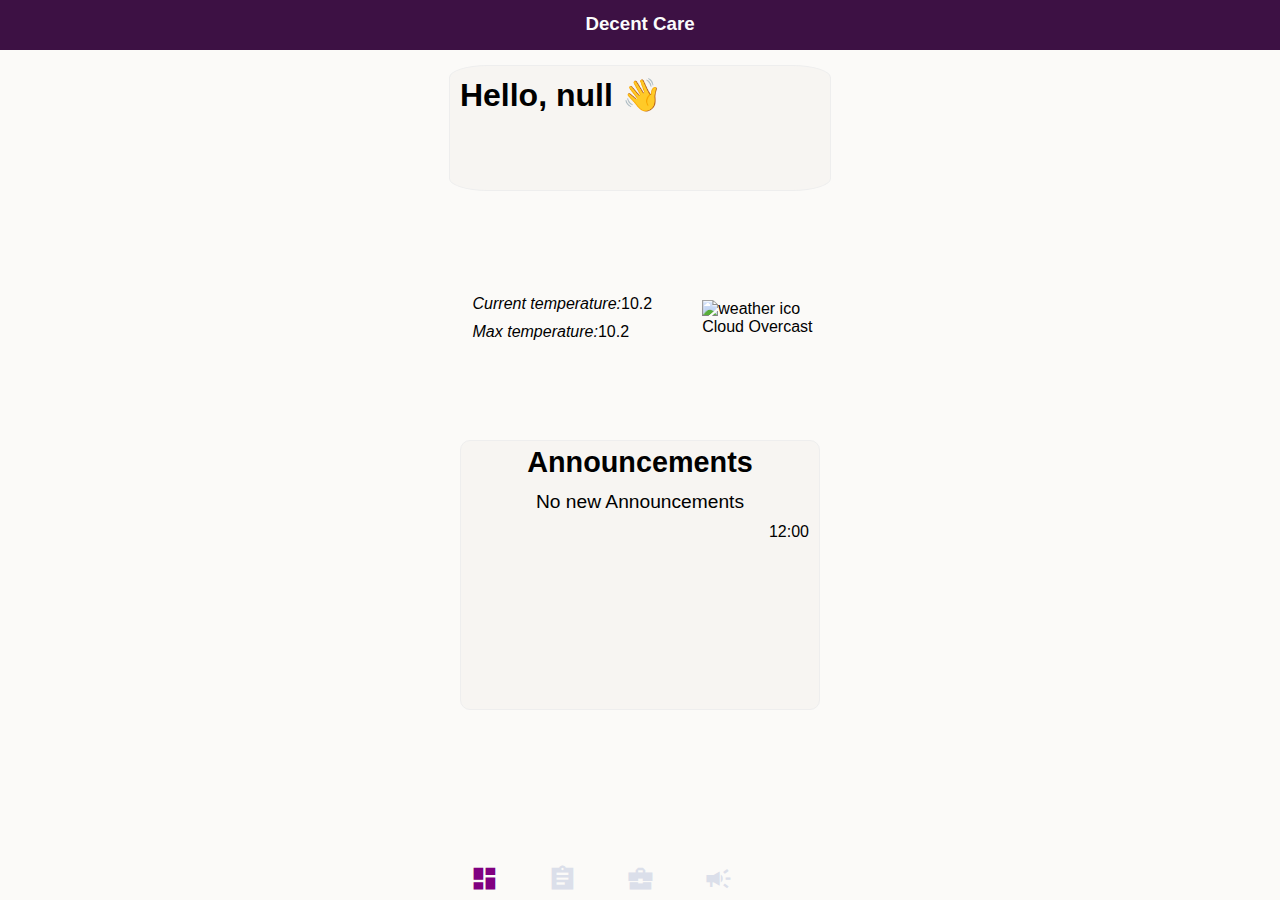
==== index.html @ a9667a99 "strucutre initialising" ====
<!DOCTYPE html>
<html lang="en">
  <head>
    <meta charset="UTF-8" />
    <meta name="viewport" content="width=device-width, initial-scale=1.0" />
    <link
      href="https://fonts.googleapis.com/icon?family=Material+Icons+Sharp"
      rel="stylesheet"
    />
    <title>DC APP</title>
    <link
      rel="apple-touch-icon"
      sizes="180x180"
      href="img/apple-touch-icon.png"
    />
    <link
      rel="icon"
      type="image/png"
      sizes="32x32"
      href="img/favicon-32x32.png"
    />
    <link
      rel="icon"
      type="image/png"
      sizes="16x16"
      href="img/favicon-16x16.png"
    />
    <link rel="manifest" href="img/site.webmanifest" />
    <link rel="stylesheet" href="mobile.css" />
  </head>
  <body>
    <header>
      <h3>Decent Care</h3>
    </header>

    <main>
      <!-- user profile -->
      <div class="user">
        <div class="name">
          <h1 id="name"></h1>
        </div>
      </div>
      <!-- End user Profile -->
      <!-- Weather -->
      <div class="weather">
        <div class="temperature">
          <p id="current-temp"><i>Current temperature:</i>10.2</p>
          <p id="max-temp"><i>Max temperature:</i>10.2</p>
        </div>
        <div class="ico-container">
          <img id="weather-icon" src="" alt="weather ico" />
          <p id="weather-des">Cloud Overcast</p>
        </div>
      </div>
      <!-- Weather -->
      <div class="announce">
        <div class="title">
          <h3>Announcements</h3>
        </div>
        <div class="announcement">
          <p>No new Announcements</p>
        </div>
        <div class="time">
          <p>12:00</p>
        </div>
      </div>
    </main>

    <nav>
      <div class="nav-btn-box">
        <div class="nav-btn" id="home" onclick="redirect(this.id)">
          <span class="material-icons-sharp btn" style="color: purple">
            dashboard
          </span>
        </div>
        <div class="nav-btn" id="forms" onclick="redirect(this.id)">
          <span class="material-icons-sharp btn"> assignment </span>
        </div>
        <div class="nav-btn" id="work" onclick="redirect(this.id)">
          <span class="material-icons-sharp btn"> business_center </span>
        </div>
        <div class="nav-btn" id="Announce" onclick="redirect(this.id)">
          <span class="material-icons-sharp btn"> campaign </span>
        </div>
        <div class="nav-btn" id="resource" onclick="redirect(this.id)">
          <span class="material-icons-sharp btn"> hub </span>
        </div>
      </div>
    </nav>
  </body>
  <script>
    function redirect(id) {
      if (id == "home") {
        window.location.href = "index.html";
      } else if (id == "forms") {
        window.location.href = "forms.html";
      } else if (id == "work") {
        window.location.href = "work.html";
      } else if (id == "Announce") {
        window.location.href = "Announce.html";
      } else if (id == "resource") {
        window.location.href = "resource.html";
      }
    }
  </script>
  <script src="engine.js"></script>
</html>
---- mobile.css ----
*{
    box-sizing: border-box;
    padding: 0;
    margin: 0;
   
}

body{
    background-color: #fbfaf8;
    font-family: 'Open Sans', sans-serif;
    height: 100vh;
    display: grid;
    grid-template-areas: 
     'header'
     'main'
     'nav'
    ;
    grid-template-rows: 50px 1fr 40px;
}




header,
main,
nav{
    /* border: 1px solid black; */
}

header{
    grid-area: header;
    background-color: #3d1144;
    color: #fbfcfc;
    text-align: center;
    
}

header h3{
    margin-top: 13px;
}







nav{
    grid-area: nav;
}

.nav-btn-box{
    max-width: 390px;
    margin: 0 auto ;
    display: flex;
    justify-content: space-around;
    
}

.nav-btn{
    width: 72px;
    height: 38px;
    border-radius: 5px;
    display: flex;
    justify-content: center;
    align-items: center;
    
}

.nav-btn .btn{
    font-size: 1.8rem;
    color: #DBDFEA;
}

main{
    grid-area: main;
}

/* Home Page */
.user{
    
    max-width: 390px;
    height: 15vh;
    margin:10px auto ;
    display: flex;
    justify-content: center;
    align-items: center;
}

.name{
    width: 98%;
    height: 14vh;
    border-radius: 10%;
    background-color: #F7F5F2;
    border: 1px solid #EEEEEE;
    
}

.name h1{
    padding: 10px;
}

.weather{
    max-width: 390px;
    height: 25vh;
    margin:10px auto ;
    display: flex;
    justify-content: space-around;
    align-items: center;
}

#current-temp{
    padding: 5px;
}
#max-temp{
    padding: 5px;

}

.announce{
    height: 30vh;
    max-width: 360px;
    margin:10px auto;
    border-radius: 10px;
    border: 1px solid #EEEEEE;
    background-color: #F7F5F2;
    padding: 5px;
}

.announce h3{
    margin-bottom: 7px;
    text-align: center;
    font-size: 1.8rem;
}

.announcement{
    text-align: center;
    padding: 5px;
}

.announcement p{
    font-size: 1.2rem;
}
.time{
    text-align: end;
    padding: 5px;
    
}
/* end-Home Page */

/* Forms Page */
.content{
    background-color: blue;
    max-width: 390px;
    height: 60vh;
    margin:10px auto ;
    display: flex;
    flex-wrap: wrap;
    background-color: white;

}

.tile{
    width: 45%;
    /* height: 25vh; */
    /* background-color: #efe8de; */
    background-color: #F7F5F2;
    border-radius: 10px;
    margin: 5px auto;
    height: 30%;
    
    border: 1px solid #EEEEEE;
    /* box-shadow: 0 4px 21px -12px rgba(0, 0, 0, 0.66); */
}
.tile h5{
    margin-top: 9px;
    text-align: center;
    font-size: 0.9rem;
}
.tile p{
    font-size: 0.8rem;
    padding: 2px;
    text-align: center;
    margin: 0;
    color: #6B728E;
}

.ico-color{
    /* background: #b1a0b4;
    background: linear-gradient(to right, #b1a0b4 14%, #3D1144 78%);
    -webkit-background-clip: text;
    -webkit-text-fill-color: transparent; */
    background: #D33B9F;
    background: linear-gradient(to right, #D33B9F 17%, #AB38C9 59%);
    -webkit-background-clip: text;
    -webkit-text-fill-color: transparent;
    font-size: 30px;
}

/* End-Forms Page */

/* Work Page */
.recycle-view{
    /* background-color: blue; */
    max-width: 380px;
    height: 80vh;
    margin:10px auto ;
    display: flex;
    flex-direction: column;
}

.r-container{
    width: 95%;
    height: 10%;
    background-color: #3d1144;
    margin: 1px auto;
    border-radius: 10px;
    background-color: #F7F5F2;
    border: 1px solid #EEEEEE;
    display: flex;
    justify-content: space-around;

}

.r-name{
    max-width: 68%;
    margin: auto;
    font-size: 1rem;
    color: #6B728E;
}

.r-ico{
    max-width: 28%;
    margin: auto;
}

.rico{
    font-size:30px;
    background: linear-gradient(to right, #D33B9F 17%, #AB38C9 59%);
    -webkit-background-clip: text;
    -webkit-text-fill-color: transparent;
}
/* End Work Page */
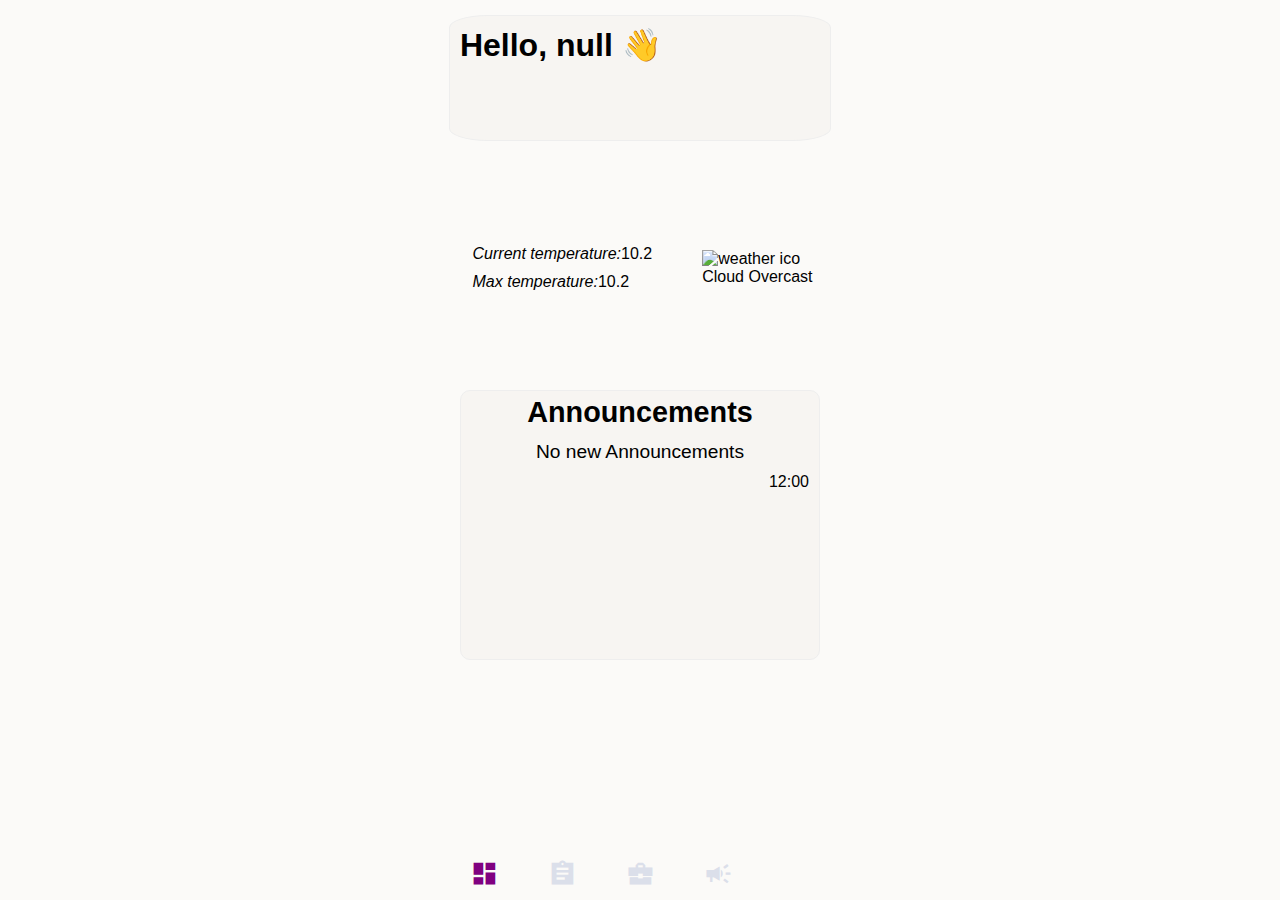
==== commit 80fce659: "changes to the header" ====
--- a/index.html
+++ b/index.html
@@ -29,9 +29,9 @@
     <link rel="stylesheet" href="mobile.css" />
   </head>
   <body>
-    <header>
+    <!-- <header>
       <h3>Decent Care</h3>
-    </header>
+    </header> -->
 
     <main>
       <!-- user profile -->
--- a/mobile.css
+++ b/mobile.css
@@ -11,17 +11,17 @@
     height: 100vh;
     display: grid;
     grid-template-areas: 
-     'header'
+
      'main'
      'nav'
     ;
-    grid-template-rows: 50px 1fr 40px;
-}
-
-
-
-
-header,
+    grid-template-rows: 1fr 45px;
+}
+
+
+
+
+
 main,
 nav{
     /* border: 1px solid black; */
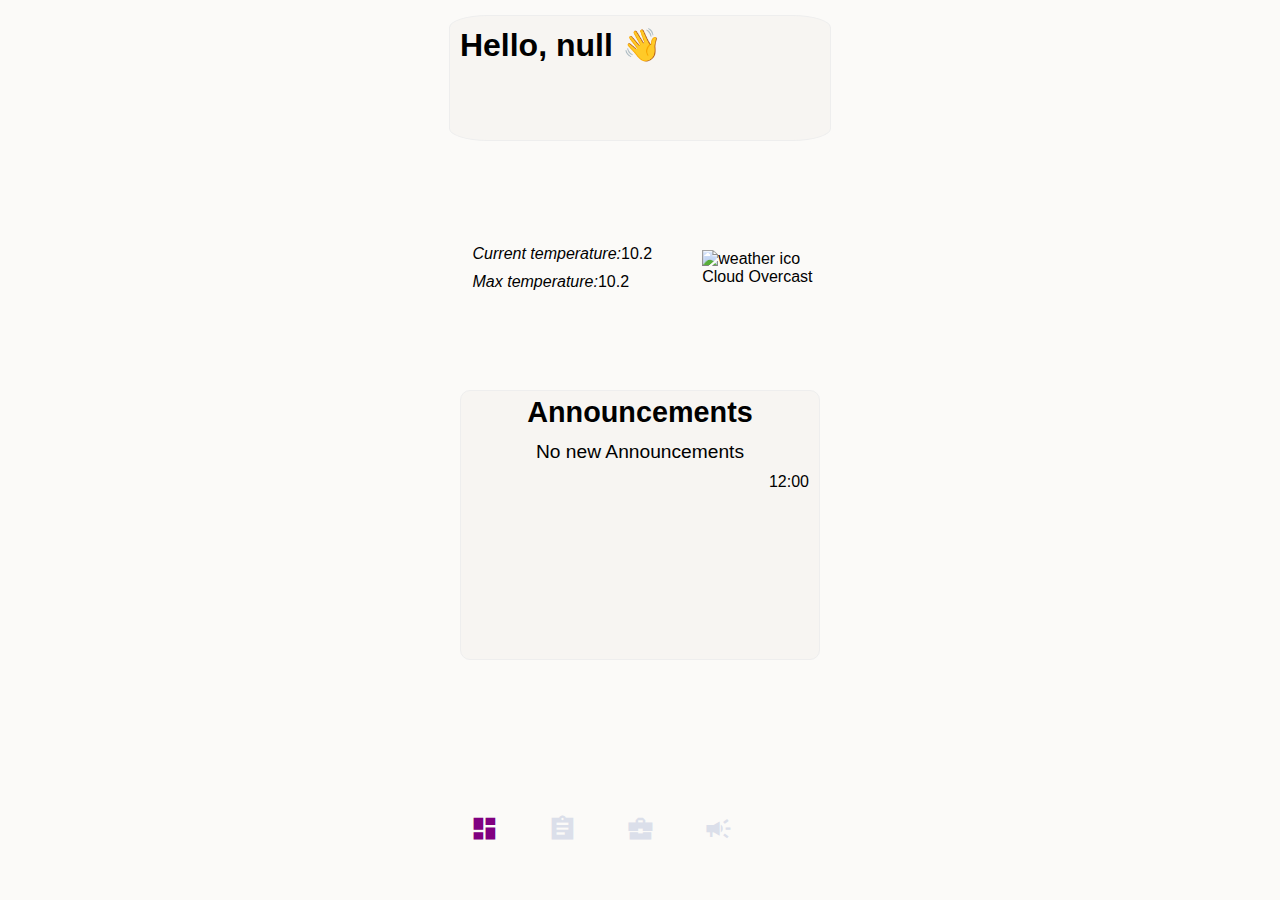
==== commit 97ad766d: "changes the linke href to announce" ====
--- a/index.html
+++ b/index.html
@@ -97,7 +97,7 @@
       } else if (id == "work") {
         window.location.href = "work.html";
       } else if (id == "Announce") {
-        window.location.href = "Announce.html";
+        window.location.href = "announce.html";
       } else if (id == "resource") {
         window.location.href = "resource.html";
       }
--- a/mobile.css
+++ b/mobile.css
@@ -15,7 +15,7 @@
      'main'
      'nav'
     ;
-    grid-template-rows: 1fr 45px;
+    grid-template-rows: 90% 10%;
 }
 
 
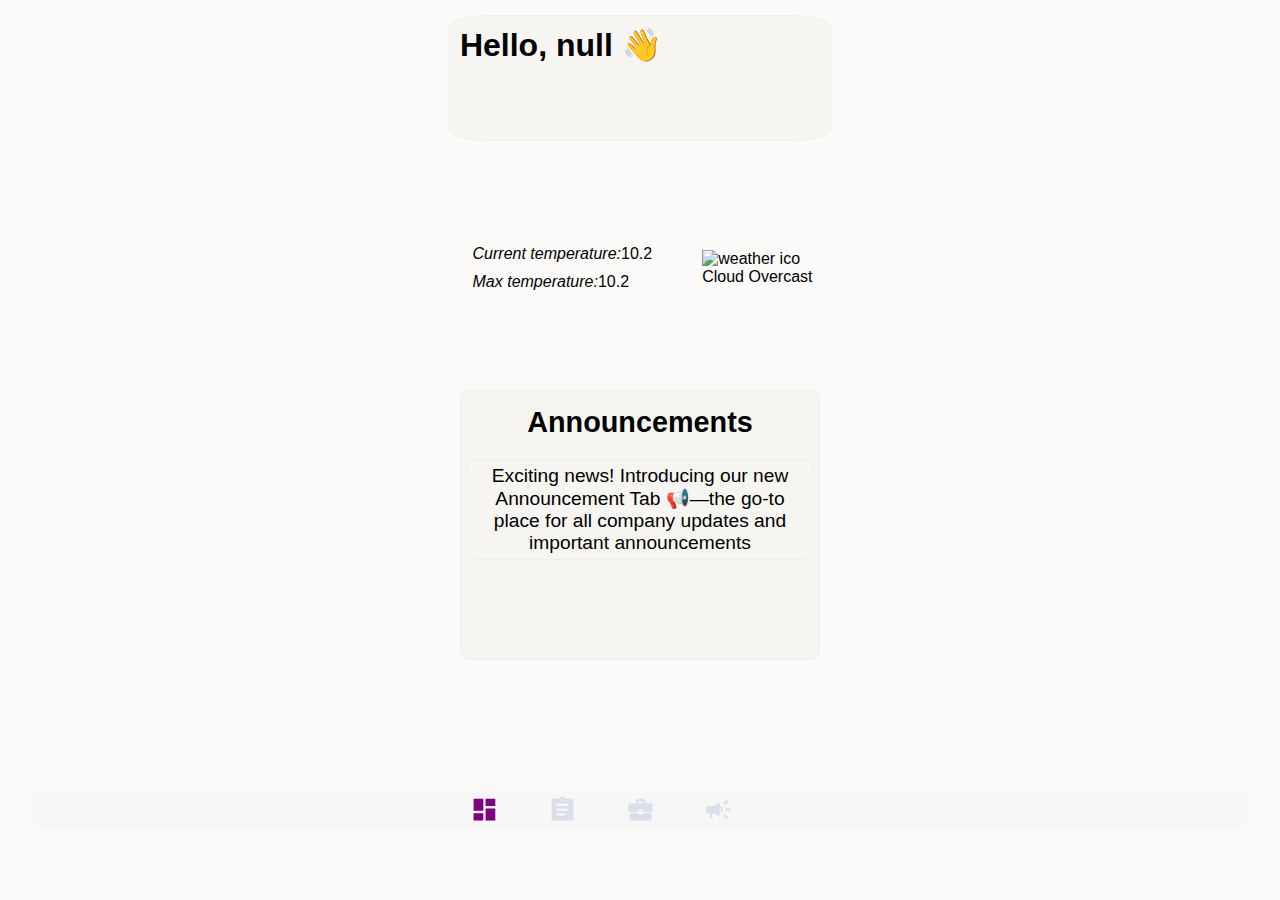
==== commit e11b9a98: "completing the resouce & announcemnet page and also redoing the workspace UI" ====
--- a/index.html
+++ b/index.html
@@ -58,10 +58,10 @@
           <h3>Announcements</h3>
         </div>
         <div class="announcement">
-          <p>No new Announcements</p>
-        </div>
-        <div class="time">
-          <p>12:00</p>
+          <p>
+            Exciting news! Introducing our new Announcement Tab 📢—the go-to
+            place for all company updates and important announcements
+          </p>
         </div>
       </div>
     </main>
--- a/mobile.css
+++ b/mobile.css
@@ -8,14 +8,15 @@
 body{
     background-color: #fbfaf8;
     font-family: 'Open Sans', sans-serif;
-    height: 100vh;
+    height: 90vh;
     display: grid;
     grid-template-areas: 
 
      'main'
      'nav'
     ;
-    grid-template-rows: 90% 10%;
+    grid-template-rows: 90% 20%;
+    user-select: none;
 }
 
 
@@ -41,12 +42,19 @@
 
 
 
-
+main h3{
+    text-align: center;
+    padding: 10px;
+}
 
 
 
 nav{
     grid-area: nav;
+    background-color: #F7F7F7;
+    border-radius: 10px;
+    width: 95%;
+    margin: auto;
 }
 
 .nav-btn-box{
@@ -200,44 +208,141 @@
 /* End-Forms Page */
 
 /* Work Page */
-.recycle-view{
-    /* background-color: blue; */
-    max-width: 380px;
-    height: 80vh;
-    margin:10px auto ;
-    display: flex;
-    flex-direction: column;
-}
-
-.r-container{
-    width: 95%;
-    height: 10%;
-    background-color: #3d1144;
-    margin: 1px auto;
-    border-radius: 10px;
-    background-color: #F7F5F2;
-    border: 1px solid #EEEEEE;
-    display: flex;
-    justify-content: space-around;
-
-}
-
-.r-name{
-    max-width: 68%;
-    margin: auto;
+.grid-container{
+    max-width: 390px;
+    height: 80%;
+    margin:10px auto ;
+    display: grid;
+    grid-template-columns: 1fr 1fr 1fr;
+    gap: 5px;
+    padding: 10px;
+    
+}
+/* background-image: linear-gradient(to right, #e39dcb, #e6a9d1, #eab6d8, #edc2de, #f0cee4); */
+
+.item:nth-of-type(1){
+    background-color: #F7F5F2;
+    grid-column: 1/3;
+    border: 1px solid #EEEEEE;
+}    
+.item:nth-of-type(2){
+    background-color: #F7F5F2;
+    border: 1px solid #EEEEEE;
+    
+}  
+.item:nth-of-type(3){
+    background-color: #F7F5F2;
+    border: 1px solid #EEEEEE;
+    
+}  
+
+.item:nth-of-type(4){
+    background-color: #F7F5F2;
+    border: 1px solid #EEEEEE;
+    grid-column: 2/4;
+} 
+
+.item:nth-of-type(5){
+    background-color: #F7F5F2;
+    border: 1px solid #EEEEEE;
+    grid-column: 1/3;
+} 
+
+.item:nth-of-type(6){
+    background-color: #F7F5F2;
+    border: 1px solid #EEEEEE;
+    
+}  
+
+
+
+.item-heading{
+    margin: 2px 0;
     font-size: 1rem;
-    color: #6B728E;
-}
-
-.r-ico{
-    max-width: 28%;
-    margin: auto;
-}
-
-.rico{
-    font-size:30px;
+    color: rgb(59, 59, 59);
+    
+}
+
+.item-des{
+    padding: 5px;
+    font-size: 12px;
+    color: rgb(80, 80, 80);
+}
+
+.item-icon{
+    font-size:35px;
+    background: #D33B9F;
     background: linear-gradient(to right, #D33B9F 17%, #AB38C9 59%);
     -webkit-background-clip: text;
     -webkit-text-fill-color: transparent;
 }
-/* End Work Page */+/* End Work Page */
+
+/* Announce Tab Start */
+
+.announcement-container{
+    max-width: 390px;
+    height: 80%;
+    margin:10px ;
+}
+
+.announcement{
+    margin: 10px auto;
+    background-color: #F7F5F2;
+    border: 1px solid #EEEEEE;
+    border-radius: 10px;
+}
+
+.announcement-heading{
+    font-size: 17px;
+    margin: 2px auto 10px auto;
+    font-weight: bold;
+}
+
+.announcement-content{
+    font-size: 14px;
+    color: rgb(80, 80, 80);
+}
+
+/* announce tab end */
+/* Resource Page Start */
+.resource-grid{
+    max-width: 390px;
+    height: 80%;
+    margin:10px auto ;
+    display: grid;
+    grid-template-columns: 1fr 1fr 1fr;
+    grid-template-rows: 1fr 1fr 1fr;
+    gap: 5px;
+    padding: 10px;
+    
+}
+
+
+.resource-box:nth-of-type(1){
+    background-color: #F7F5F2;
+    grid-column: 1/3;
+    border: 1px solid #EEEEEE;
+}    
+.resource-box:nth-of-type(2){
+    background-color: #F7F5F2;
+    border: 1px solid #EEEEEE;
+    
+}  
+.resource-box:nth-of-type(3){
+    background-color: #F7F5F2;
+    border: 1px solid #EEEEEE;
+    
+}  
+
+.resource-box:nth-of-type(4){
+    background-color: #F7F5F2;
+    border: 1px solid #EEEEEE;
+    grid-column: 2/4;
+} 
+.resource-box:nth-of-type(5){
+    background-color: #F7F5F2;
+    border: 1px solid #EEEEEE;
+    grid-column: 1/4;
+} 
+/* Resource Page End */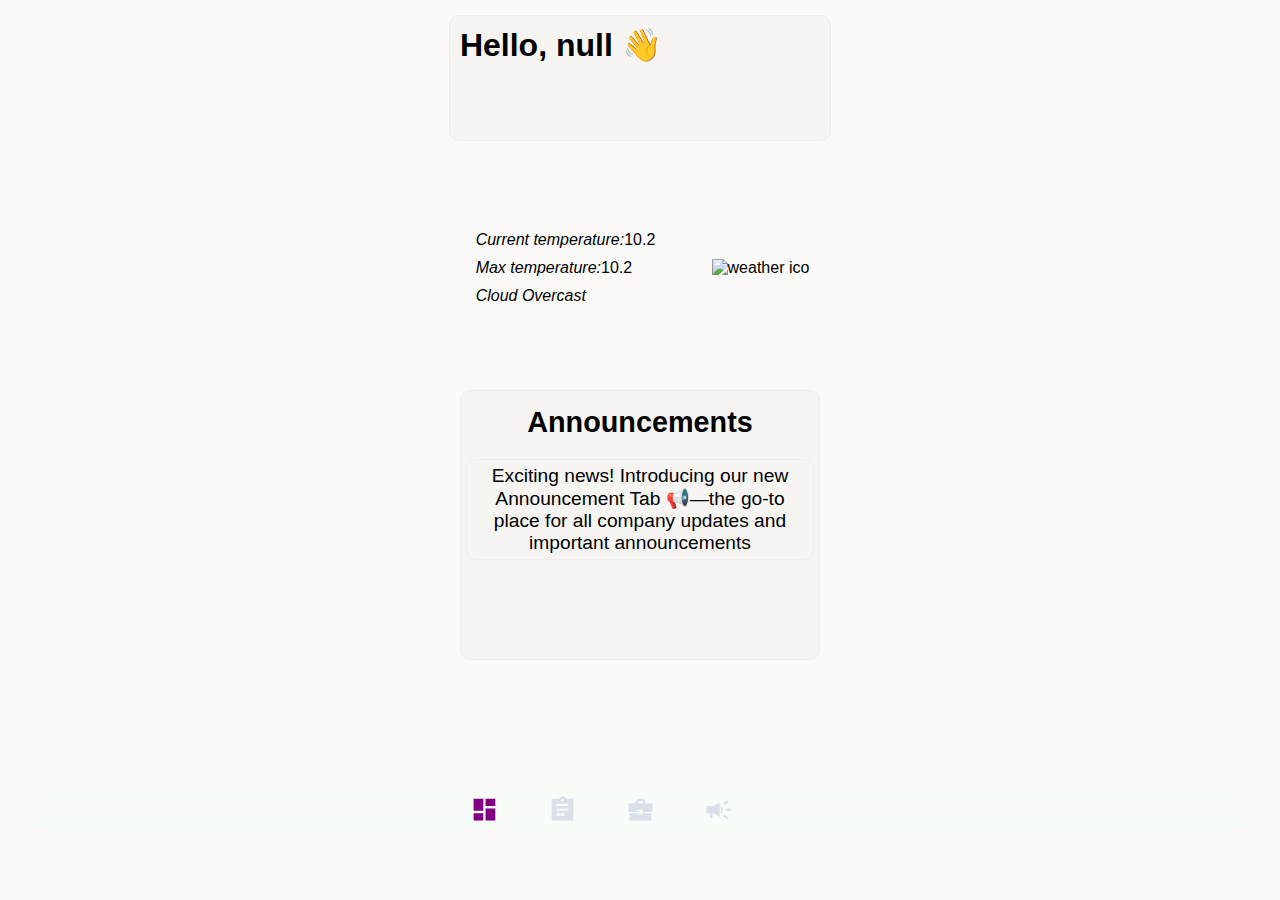
==== commit 31b925b8: "made some changes to the font and slight changes to the UI" ====
--- a/index.html
+++ b/index.html
@@ -46,10 +46,10 @@
         <div class="temperature">
           <p id="current-temp"><i>Current temperature:</i>10.2</p>
           <p id="max-temp"><i>Max temperature:</i>10.2</p>
+          <p id="weather-des"><i>Cloud Overcast</i></p>
         </div>
         <div class="ico-container">
           <img id="weather-icon" src="" alt="weather ico" />
-          <p id="weather-des">Cloud Overcast</p>
         </div>
       </div>
       <!-- Weather -->
--- a/mobile.css
+++ b/mobile.css
@@ -5,9 +5,11 @@
    
 }
 
+@import url('https://fonts.googleapis.com/css2?family=Noto+Sans:wght@300&family=Poppins:ital,wght@0,300;0,400;0,500;0,600;0,700;0,800;1,600&family=Roboto:wght@300&display=swap');
+
 body{
     background-color: #fbfaf8;
-    font-family: 'Open Sans', sans-serif;
+    /* font-family: 'Open Sans', sans-serif; */
     height: 90vh;
     display: grid;
     grid-template-areas: 
@@ -17,6 +19,9 @@
     ;
     grid-template-rows: 90% 20%;
     user-select: none;
+    font-family: 'Noto Sans', sans-serif;
+    font-family: 'Poppins', sans-serif;
+    font-family: 'Roboto', sans-serif;
 }
 
 
@@ -51,7 +56,7 @@
 
 nav{
     grid-area: nav;
-    background-color: #F7F7F7;
+    background-color: #f9fdf9;
     border-radius: 10px;
     width: 95%;
     margin: auto;
@@ -98,7 +103,7 @@
 .name{
     width: 98%;
     height: 14vh;
-    border-radius: 10%;
+    border-radius: 10px;
     background-color: #F7F5F2;
     border: 1px solid #EEEEEE;
     
@@ -123,6 +128,9 @@
 #max-temp{
     padding: 5px;
 
+}
+#weather-des{
+    padding: 5px;
 }
 
 .announce{
